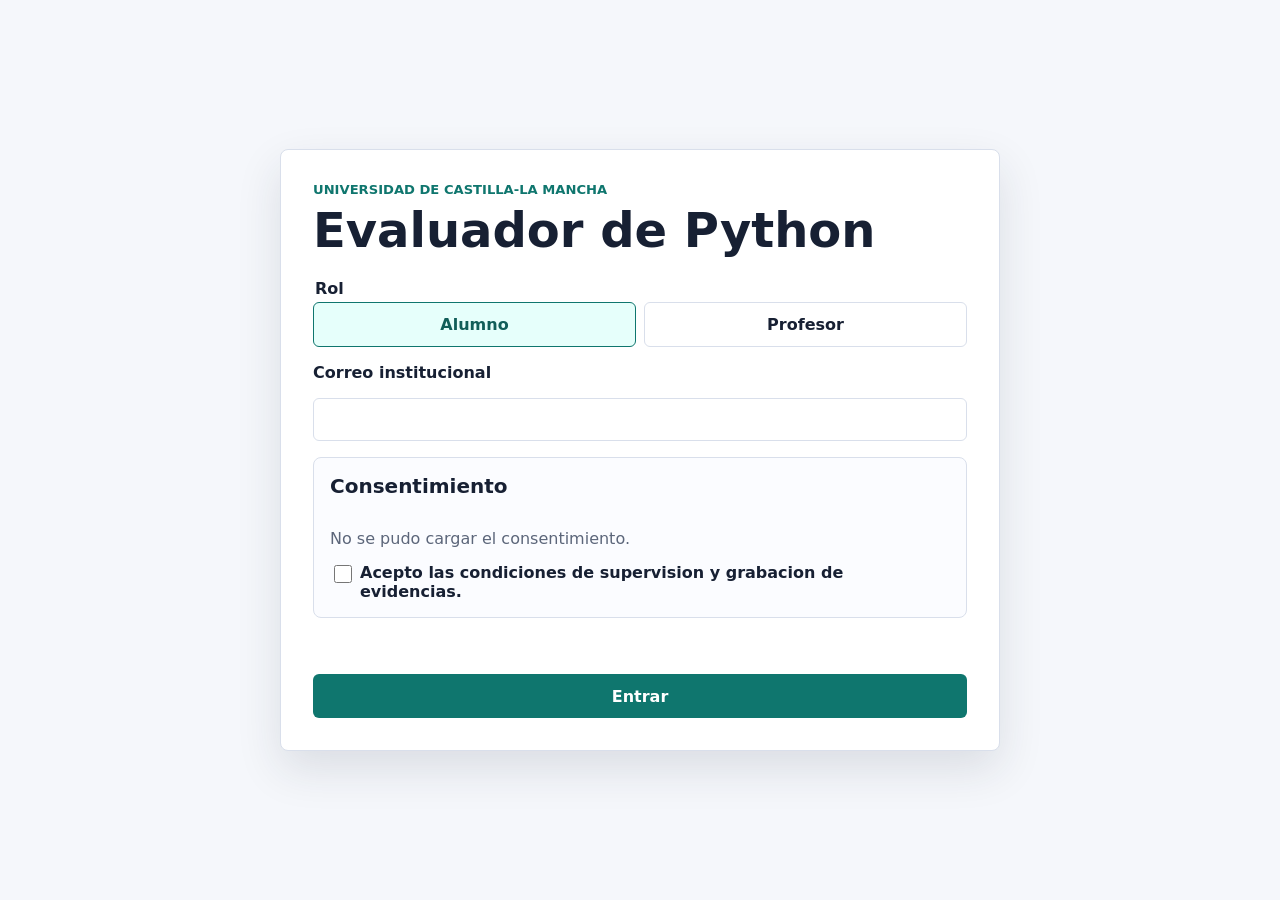
==== frontend/index.html @ c534a710 "chore: registrar estado inicial del proyecto" ====
<!DOCTYPE html>
<html lang="es">
<head>
  <meta charset="UTF-8">
  <meta name="viewport" content="width=device-width, initial-scale=1.0">
  <meta name="description" content="Acceso al prototipo de evaluacion de Python">
  <title>Acceso | Evaluador Python</title>
  <link rel="stylesheet" href="./css/style.css">
</head>
<body>
  <main class="pantalla-acceso">
    <section class="panel-acceso" aria-labelledby="titulo-acceso">
      <p class="etiqueta-centro">Universidad de Castilla-La Mancha</p>
      <h1 id="titulo-acceso">Evaluador de Python</h1>

      <form id="formulario-acceso" class="formulario" novalidate>
        <fieldset class="selector-rol">
          <legend>Rol</legend>
          <label>
            <input type="radio" name="rol" value="alumno" checked>
            <span>Alumno</span>
          </label>
          <label>
            <input type="radio" name="rol" value="profesor">
            <span>Profesor</span>
          </label>
        </fieldset>

        <label for="correo">Correo institucional</label>
        <input id="correo" name="correo" type="email" autocomplete="email" required>

        <section id="bloque-consentimiento" class="bloque-consentimiento">
          <h2>Consentimiento</h2>
          <article id="texto-consentimiento" class="texto-consentimiento"></article>
          <label class="fila-check" for="acepta-grabacion">
            <input id="acepta-grabacion" type="checkbox">
            <span>Acepto las condiciones de supervision y grabacion de evidencias.</span>
          </label>
        </section>

        <p id="mensaje-acceso" class="mensaje" aria-live="polite"></p>
        <button class="boton-principal" type="submit">Entrar</button>
      </form>
    </section>
  </main>

  <script type="module" src="./js/index.js"></script>
</body>
</html>
---- frontend/css/style.css ----
:root {
  color-scheme: light;
  --fondo: #f5f7fb;
  --superficie: #ffffff;
  --texto: #172033;
  --texto-suave: #5c667a;
  --linea: #d9dfeb;
  --primario: #0f766e;
  --primario-oscuro: #115e59;
  --acento: #b45309;
  --error: #b42318;
  --ok: #166534;
  --radio: 8px;
  --sombra: 0 18px 45px rgb(30 41 59 / 12%);
  font-family: Inter, ui-sans-serif, system-ui, -apple-system, BlinkMacSystemFont, "Segoe UI", sans-serif;
}

* {
  box-sizing: border-box;
}

body {
  margin: 0;
  min-height: 100vh;
  background: var(--fondo);
  color: var(--texto);
}

button,
input,
select,
textarea {
  font: inherit;
}

.pantalla-acceso,
.contenedor-estrecho,
.contenedor-ancho {
  width: min(1120px, calc(100% - 32px));
  margin: 0 auto;
}

.pantalla-acceso {
  min-height: 100vh;
  display: grid;
  align-items: center;
  padding: 32px 0;
}

.contenedor-estrecho {
  max-width: 760px;
  padding: 40px 0;
}

.contenedor-ancho {
  padding: 24px 0 96px;
}

.panel-acceso,
.panel,
.pregunta,
.tabla-docente {
  background: var(--superficie);
  border: 1px solid var(--linea);
  border-radius: var(--radio);
  box-shadow: var(--sombra);
}

.panel-acceso {
  width: min(720px, 100%);
  margin: 0 auto;
  padding: 32px;
}

.panel {
  padding: 28px;
}

.etiqueta-centro {
  margin: 0 0 8px;
  color: var(--primario);
  font-size: 0.82rem;
  font-weight: 700;
  letter-spacing: 0;
  text-transform: uppercase;
}

h1,
h2,
h3,
p {
  margin-top: 0;
}

h1 {
  margin-bottom: 24px;
  font-size: clamp(2rem, 4vw, 3rem);
  line-height: 1.05;
}

h2 {
  font-size: 1.25rem;
}

.formulario {
  display: grid;
  gap: 16px;
}

label {
  color: var(--texto);
  font-weight: 650;
}

input,
select,
textarea {
  width: 100%;
  border: 1px solid var(--linea);
  border-radius: 6px;
  padding: 11px 12px;
  color: var(--texto);
  background: #fff;
}

textarea {
  min-height: 128px;
  resize: vertical;
  font-family: "JetBrains Mono", Consolas, monospace;
  line-height: 1.5;
}

.selector-rol {
  display: grid;
  grid-template-columns: repeat(2, minmax(0, 1fr));
  gap: 8px;
  margin: 0;
  padding: 0;
  border: 0;
}

.selector-rol legend {
  grid-column: 1 / -1;
  margin-bottom: 4px;
  font-weight: 700;
}

.selector-rol label {
  position: relative;
}

.selector-rol input {
  position: absolute;
  opacity: 0;
}

.selector-rol span {
  display: block;
  border: 1px solid var(--linea);
  border-radius: 6px;
  padding: 12px;
  text-align: center;
}

.selector-rol input:checked + span {
  border-color: var(--primario);
  color: var(--primario-oscuro);
  background: #e6fffb;
}

.bloque-consentimiento {
  display: grid;
  gap: 12px;
  padding: 16px;
  border: 1px solid var(--linea);
  border-radius: var(--radio);
  background: #fbfcff;
}

.texto-consentimiento {
  max-height: 220px;
  overflow: auto;
  white-space: pre-wrap;
  color: var(--texto-suave);
  line-height: 1.55;
}

.fila-check {
  display: grid;
  grid-template-columns: 20px 1fr;
  gap: 10px;
  align-items: start;
}

.fila-check input {
  width: 18px;
  height: 18px;
  margin-top: 2px;
}

.boton-principal,
.boton-secundario,
.enlace-boton {
  display: inline-flex;
  align-items: center;
  justify-content: center;
  min-height: 44px;
  border-radius: 6px;
  padding: 0 18px;
  border: 1px solid transparent;
  cursor: pointer;
  text-decoration: none;
  font-weight: 700;
}

.boton-principal {
  color: #fff;
  background: var(--primario);
}

.boton-principal:hover {
  background: var(--primario-oscuro);
}

.boton-secundario,
.enlace-boton {
  color: var(--primario-oscuro);
  background: #fff;
  border-color: var(--linea);
}

button:disabled {
  cursor: not-allowed;
  opacity: 0.55;
}

.mensaje,
.aviso {
  min-height: 24px;
  margin: 0;
  color: var(--error);
}

.aviso {
  margin-bottom: 16px;
  padding: 12px 14px;
  border: 1px solid #fed7aa;
  border-radius: var(--radio);
  color: #7c2d12;
  background: #fff7ed;
}

.hidden {
  display: none !important;
}

.cabecera-examen {
  display: flex;
  justify-content: space-between;
  gap: 24px;
  align-items: center;
  padding: 20px min(32px, 5vw);
  border-bottom: 1px solid var(--linea);
  background: var(--superficie);
}

.cabecera-examen h1 {
  margin-bottom: 0;
  font-size: 1.8rem;
}

.temporizador {
  min-width: 150px;
  display: grid;
  gap: 3px;
  justify-items: end;
}

.temporizador strong {
  font-size: 1.7rem;
}

.temporizador span,
.muted {
  color: var(--texto-suave);
}

.lista-preguntas {
  display: grid;
  gap: 16px;
}

.pregunta {
  padding: 22px;
}

.pregunta header {
  display: flex;
  justify-content: space-between;
  gap: 12px;
  margin-bottom: 12px;
}

.tipo-pregunta {
  color: var(--acento);
  font-size: 0.8rem;
  font-weight: 800;
  text-transform: uppercase;
}

pre {
  overflow: auto;
  margin: 12px 0;
  padding: 14px;
  border-radius: 6px;
  background: #111827;
  color: #eef2ff;
}

.barra-envio {
  position: sticky;
  bottom: 0;
  display: flex;
  justify-content: space-between;
  gap: 12px;
  align-items: center;
  padding: 14px 0 0;
  background: var(--fondo);
}

.tabla-docente {
  overflow: auto;
}

table {
  width: 100%;
  border-collapse: collapse;
}

th,
td {
  padding: 12px;
  border-bottom: 1px solid var(--linea);
  text-align: left;
  vertical-align: top;
}

th {
  color: var(--texto-suave);
  font-size: 0.82rem;
  text-transform: uppercase;
}

.estado-ok {
  color: var(--ok);
  font-weight: 700;
}

.estado-aviso {
  color: var(--acento);
  font-weight: 700;
}

@media (max-width: 720px) {
  .panel-acceso {
    padding: 24px;
  }

  .cabecera-examen,
  .barra-envio,
  .pregunta header {
    align-items: stretch;
    flex-direction: column;
  }

  .temporizador {
    justify-items: start;
  }
}
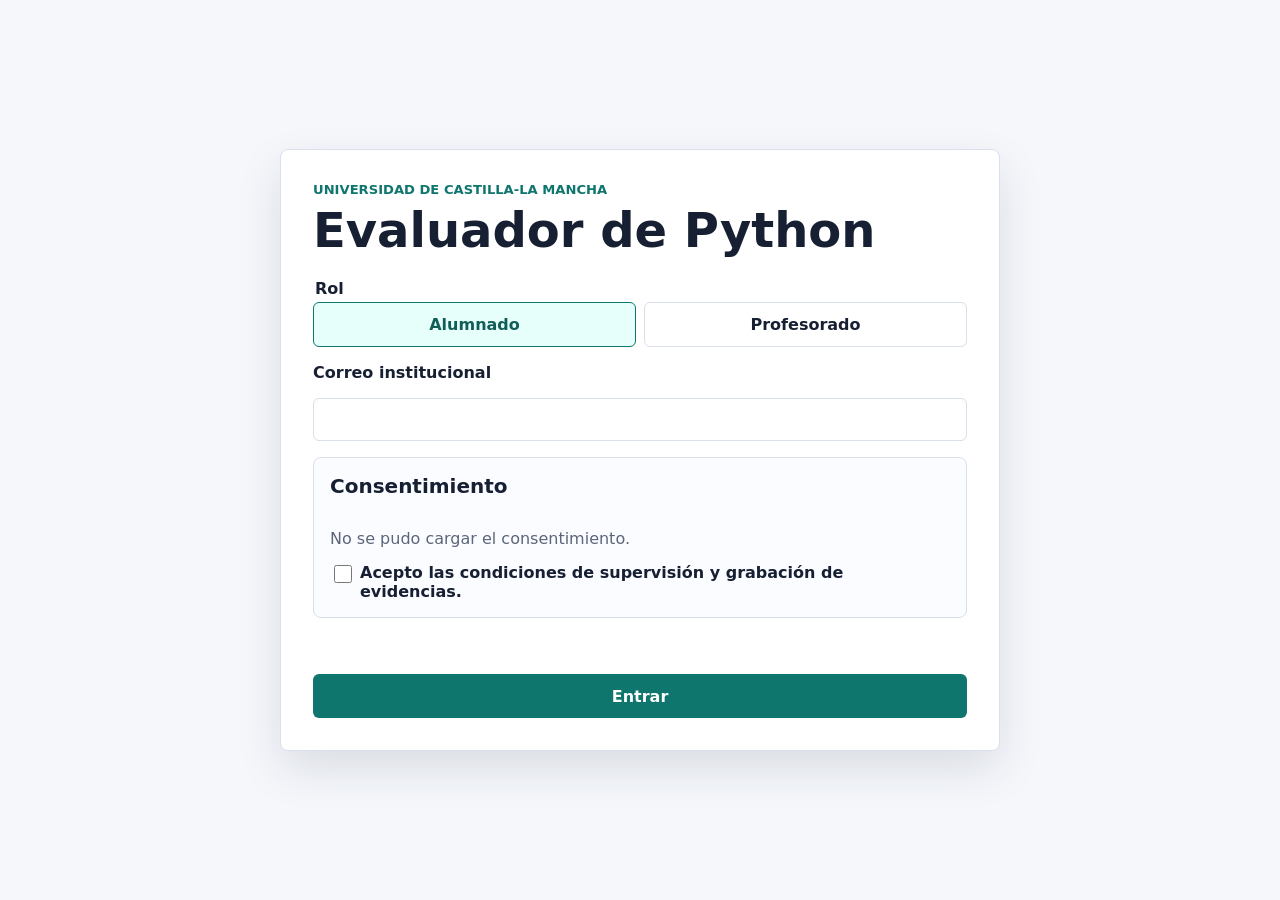
==== commit 46c350d1: "Exige permisos de evidencia al iniciar" ====
--- a/frontend/index.html
+++ b/frontend/index.html
@@ -3,7 +3,7 @@
 <head>
   <meta charset="UTF-8">
   <meta name="viewport" content="width=device-width, initial-scale=1.0">
-  <meta name="description" content="Acceso al prototipo de evaluacion de Python">
+  <meta name="description" content="Acceso al evaluador de Python">
   <title>Acceso | Evaluador Python</title>
   <link rel="stylesheet" href="./css/style.css">
 </head>
@@ -18,11 +18,11 @@
           <legend>Rol</legend>
           <label>
             <input type="radio" name="rol" value="alumno" checked>
-            <span>Alumno</span>
+            <span>Alumnado</span>
           </label>
           <label>
             <input type="radio" name="rol" value="profesor">
-            <span>Profesor</span>
+            <span>Profesorado</span>
           </label>
         </fieldset>
 
@@ -34,7 +34,7 @@
           <article id="texto-consentimiento" class="texto-consentimiento"></article>
           <label class="fila-check" for="acepta-grabacion">
             <input id="acepta-grabacion" type="checkbox">
-            <span>Acepto las condiciones de supervision y grabacion de evidencias.</span>
+            <span>Acepto las condiciones de supervisión y grabación de evidencias.</span>
           </label>
         </section>
 
--- a/frontend/css/style.css
+++ b/frontend/css/style.css
@@ -332,6 +332,140 @@
   overflow: auto;
 }
 
+.rejilla-panel-docente {
+  display: grid;
+  gap: 24px;
+}
+
+.panel-catalogo,
+.panel-entregas {
+  min-width: 0;
+}
+
+.cabecera-seccion {
+  display: flex;
+  align-items: start;
+  justify-content: space-between;
+  gap: 16px;
+  margin-bottom: 20px;
+}
+
+.cabecera-seccion h2 {
+  margin-bottom: 0;
+}
+
+.filtros,
+.rejilla-campos {
+  display: grid;
+  grid-template-columns: repeat(6, minmax(0, 1fr));
+  gap: 12px;
+  align-items: end;
+  margin-bottom: 18px;
+}
+
+.filtros label {
+  grid-column: span 1;
+}
+
+.filtros select {
+  grid-column: span 2;
+}
+
+.rejilla-campos label {
+  grid-column: span 2;
+}
+
+.sin-margen {
+  margin-bottom: 0;
+}
+
+.acciones-formulario {
+  display: flex;
+  align-items: center;
+  flex-wrap: wrap;
+  gap: 14px;
+}
+
+.formulario-docente {
+  max-width: 920px;
+}
+
+.textarea-compacta {
+  min-height: 92px;
+}
+
+.casos-prueba {
+  display: grid;
+  gap: 12px;
+  margin: 0;
+  padding: 16px;
+  border: 1px solid var(--linea);
+  border-radius: var(--radio);
+}
+
+.caso-prueba-editor {
+  display: grid;
+  grid-template-columns: 2fr 1fr auto;
+  gap: 10px;
+  padding: 14px;
+  border: 1px solid var(--linea);
+  border-radius: 6px;
+  background: #fbfcff;
+}
+
+.caso-prueba-editor .codigo-caso {
+  grid-column: 1 / -1;
+}
+
+.caso-prueba-editor textarea {
+  min-height: 82px;
+}
+
+.acciones-tabla {
+  display: flex;
+  flex-wrap: wrap;
+  gap: 6px;
+}
+
+.tarjetas-estadisticas {
+  display: grid;
+  grid-template-columns: repeat(4, minmax(0, 1fr));
+  gap: 10px;
+  margin: 18px 0;
+}
+
+.tarjeta-estadistica {
+  padding: 14px;
+  border: 1px solid var(--linea);
+  border-radius: 6px;
+  background: #fbfcff;
+}
+
+.tarjeta-estadistica strong {
+  display: block;
+  font-size: 1.6rem;
+}
+
+.detalle-preguntas {
+  display: grid;
+  gap: 14px;
+  margin-top: 20px;
+}
+
+.detalle-pregunta {
+  padding: 18px;
+  border: 1px solid var(--linea);
+  border-radius: var(--radio);
+}
+
+.formulario-revision {
+  display: grid;
+  grid-template-columns: 120px 1fr auto;
+  gap: 10px;
+  align-items: end;
+  margin-top: 14px;
+}
+
 table {
   width: 100%;
   border-collapse: collapse;
@@ -367,6 +501,7 @@
   }
 
   .cabecera-examen,
+  .cabecera-seccion,
   .barra-envio,
   .pregunta header {
     align-items: stretch;
@@ -376,4 +511,19 @@
   .temporizador {
     justify-items: start;
   }
-}
+
+  .filtros,
+  .rejilla-campos,
+  .caso-prueba-editor,
+  .tarjetas-estadisticas,
+  .formulario-revision {
+    grid-template-columns: 1fr;
+  }
+
+  .filtros label,
+  .filtros select,
+  .rejilla-campos label,
+  .caso-prueba-editor .codigo-caso {
+    grid-column: 1;
+  }
+}
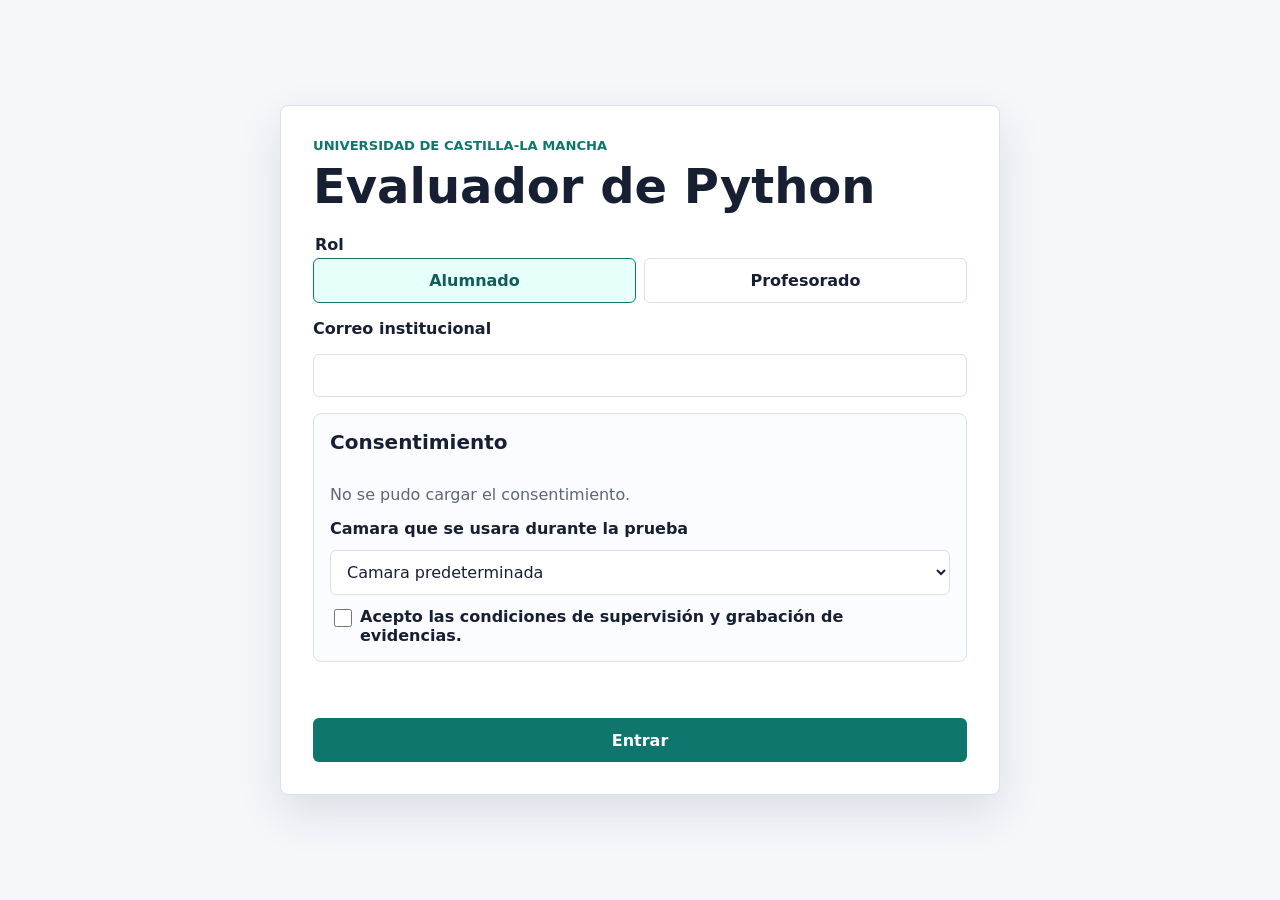
==== commit 14beaf8b: "Prepara el cierre reproducible y auditable del TFG" ====
--- a/frontend/index.html
+++ b/frontend/index.html
@@ -32,6 +32,10 @@
         <section id="bloque-consentimiento" class="bloque-consentimiento">
           <h2>Consentimiento</h2>
           <article id="texto-consentimiento" class="texto-consentimiento"></article>
+          <label for="selector-camara">Camara que se usara durante la prueba</label>
+          <select id="selector-camara">
+            <option value="">Camara predeterminada</option>
+          </select>
           <label class="fila-check" for="acepta-grabacion">
             <input id="acepta-grabacion" type="checkbox">
             <span>Acepto las condiciones de supervisión y grabación de evidencias.</span>
--- a/frontend/css/style.css
+++ b/frontend/css/style.css
@@ -328,8 +328,46 @@
   background: var(--fondo);
 }
 
+.estado-respuestas {
+  display: grid;
+  gap: 4px;
+}
+
+#estado-autosalvado {
+  color: var(--texto-suave);
+  font-size: 0.9rem;
+}
+
+#estado-autosalvado[data-estado='error'] {
+  color: var(--error);
+  font-weight: 700;
+}
+
+#estado-autosalvado[data-estado='guardando'] {
+  color: var(--acento);
+}
+
 .tabla-docente {
   overflow: auto;
+}
+
+button:focus-visible,
+a:focus-visible,
+input:focus-visible,
+select:focus-visible,
+textarea:focus-visible,
+[tabindex]:focus-visible {
+  outline: 3px solid #f59e0b;
+  outline-offset: 3px;
+}
+
+@media (prefers-reduced-motion: reduce) {
+  *,
+  *::before,
+  *::after {
+    scroll-behavior: auto !important;
+    transition-duration: 0.01ms !important;
+  }
 }
 
 .rejilla-panel-docente {
